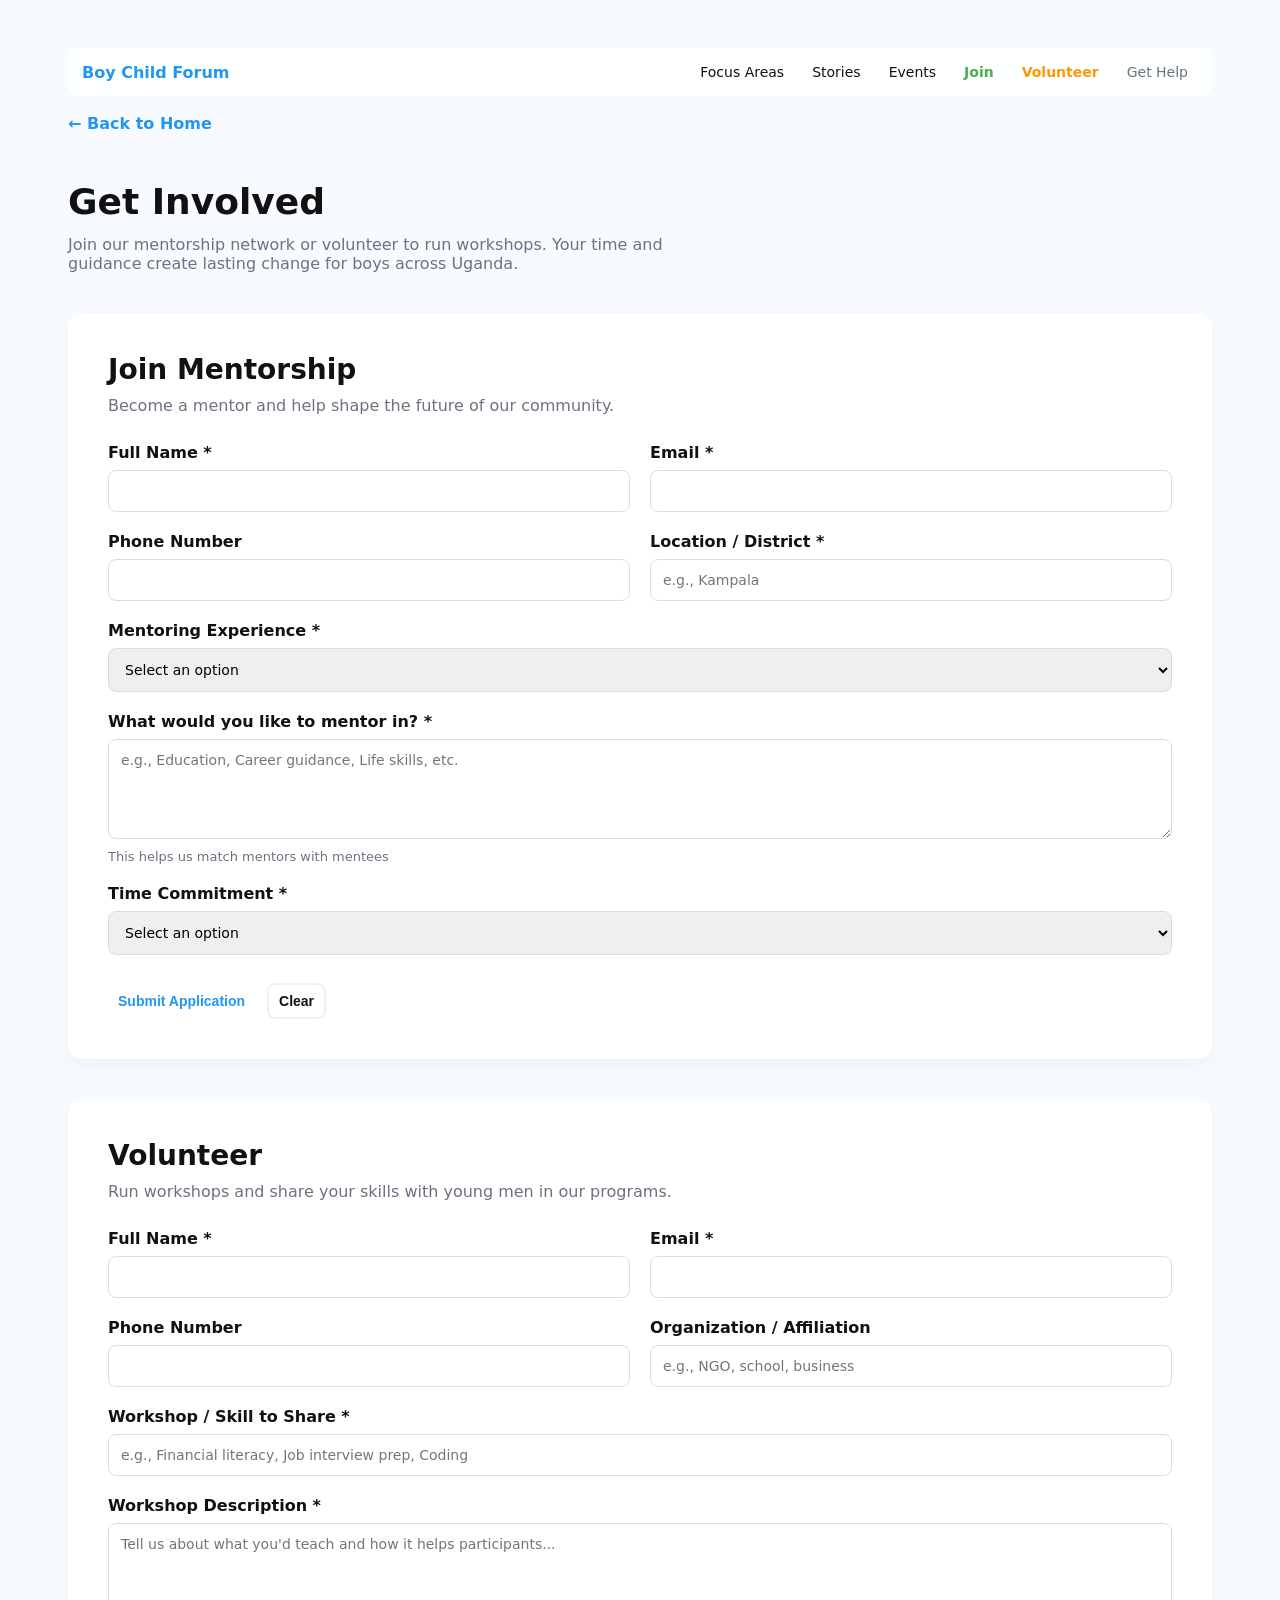
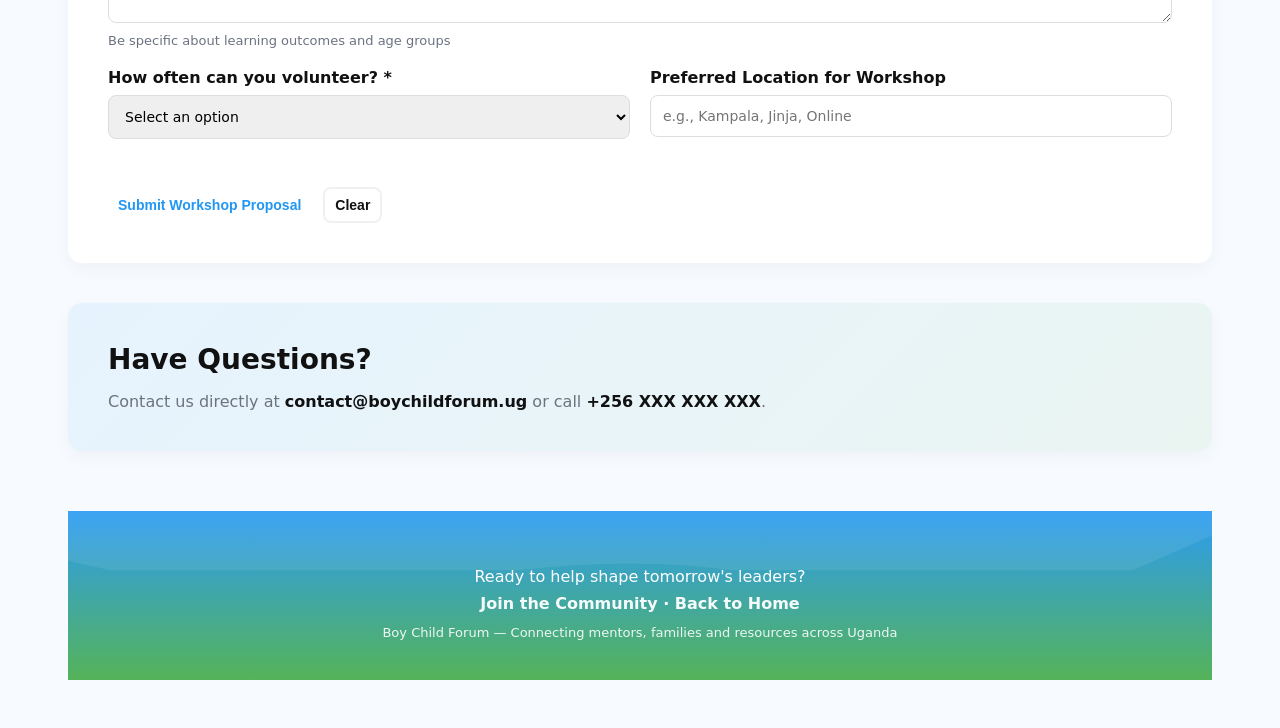
==== get-involved.html @ a8cef9b6 "Add files via upload" ====
<!doctype html>
<html lang="en">
<head>
	<meta charset="utf-8">
	<meta name="viewport" content="width=device-width,initial-scale=1">
	<title>Get Involved — Boy Child Forum</title>
	<meta name="description" content="Join our mentorship network or volunteer to run workshops. Your time and guidance create lasting change.">
	<link rel="stylesheet" href="style.css">
	<link rel="stylesheet" href="get-involved.css">
</head>
<body>
	<div class="container">
		<nav class="topnav" aria-label="Main navigation">
			<div>
				<a class="brand" href="index.html">Boy Child Forum</a>
			</div>
			<div class="nav-right">
				<a class="nav-link" href="index.html#focus">Focus Areas</a>
				<a class="nav-link" href="index.html#stories">Stories</a>
				<a class="nav-link" href="index.html#events">Events</a>
				<a class="nav-link join" href="get-involved.html">Join</a>
				<a class="nav-link volunteer" href="get-involved.html">Volunteer</a>
				<a class="nav-link help" href="index.html#help">Get Help</a>
			</div>
		</nav>

		<main>
			<a href="index.html" class="back-link">← Back to Home</a>

			<h1>Get Involved</h1>
			<p class="lead" style="margin-bottom: 40px; max-width: 600px;">Join our mentorship network or volunteer to run workshops. Your time and guidance create lasting change for boys across Uganda.</p>

			<!-- Join Mentorship Form -->
			<div class="form-section" id="join-form">
				<h2>Join Mentorship</h2>
				<p class="lead">Become a mentor and help shape the future of our community.</p>
				<form id="join-mentorship-form">
					<div class="two-col">
						<div class="form-group">
							<label for="join-name">Full Name *</label>
							<input type="text" id="join-name" name="name" required>
						</div>
						<div class="form-group">
							<label for="join-email">Email *</label>
							<input type="email" id="join-email" name="email" required>
						</div>
					</div>

					<div class="two-col">
						<div class="form-group">
							<label for="join-phone">Phone Number</label>
							<input type="tel" id="join-phone" name="phone">
						</div>
						<div class="form-group">
							<label for="join-location">Location / District *</label>
							<input type="text" id="join-location" name="location" placeholder="e.g., Kampala" required>
						</div>
					</div>

					<div class="form-group">
						<label for="join-experience">Mentoring Experience *</label>
						<select id="join-experience" name="experience" required>
							<option value="">Select an option</option>
							<option value="first-time">First time mentor</option>
							<option value="some">Some mentoring experience</option>
							<option value="extensive">Extensive mentoring experience</option>
						</select>
					</div>

					<div class="form-group">
						<label for="join-focus">What would you like to mentor in? *</label>
						<textarea id="join-focus" name="focus" placeholder="e.g., Education, Career guidance, Life skills, etc." required></textarea>
						<div class="form-note">This helps us match mentors with mentees</div>
					</div>

					<div class="form-group">
						<label for="join-commitment">Time Commitment *</label>
						<select id="join-commitment" name="commitment" required>
							<option value="">Select an option</option>
							<option value="flexible">Flexible / As needed</option>
							<option value="monthly">1-2 hours per month</option>
							<option value="weekly">1-2 hours per week</option>
							<option value="intensive">More than 2 hours per week</option>
						</select>
					</div>

					<div class="form-actions">
						<button type="submit" class="btn nav-link primary">Submit Application</button>
						<button type="reset" class="btn nav-link ghost">Clear</button>
					</div>
				</form>
			</div>

			<!-- Volunteer Form -->
			<div class="form-section" id="volunteer-form">
				<h2>Volunteer</h2>
				<p class="lead">Run workshops and share your skills with young men in our programs.</p>
				<form id="volunteer-submission-form">
					<div class="two-col">
						<div class="form-group">
							<label for="vol-name">Full Name *</label>
							<input type="text" id="vol-name" name="name" required>
						</div>
						<div class="form-group">
							<label for="vol-email">Email *</label>
							<input type="email" id="vol-email" name="email" required>
						</div>
					</div>

					<div class="two-col">
						<div class="form-group">
							<label for="vol-phone">Phone Number</label>
							<input type="tel" id="vol-phone" name="phone">
						</div>
						<div class="form-group">
							<label for="vol-organization">Organization / Affiliation</label>
							<input type="text" id="vol-organization" name="organization" placeholder="e.g., NGO, school, business">
						</div>
					</div>

					<div class="form-group">
						<label for="vol-workshop">Workshop / Skill to Share *</label>
						<input type="text" id="vol-workshop" name="workshop" placeholder="e.g., Financial literacy, Job interview prep, Coding" required>
					</div>

					<div class="form-group">
						<label for="vol-description">Workshop Description *</label>
						<textarea id="vol-description" name="description" placeholder="Tell us about what you'd teach and how it helps participants..." required></textarea>
						<div class="form-note">Be specific about learning outcomes and age groups</div>
					</div>

					<div class="two-col">
						<div class="form-group">
							<label for="vol-frequency">How often can you volunteer? *</label>
							<select id="vol-frequency" name="frequency" required>
								<option value="">Select an option</option>
								<option value="once">One-time workshop</option>
								<option value="monthly">Monthly</option>
								<option value="quarterly">Quarterly</option>
								<option value="other">Other arrangement</option>
							</select>
						</div>
						<div class="form-group">
							<label for="vol-location">Preferred Location for Workshop</label>
							<input type="text" id="vol-location" name="location" placeholder="e.g., Kampala, Jinja, Online">
						</div>
					</div>

					<div class="form-actions">
						<button type="submit" class="btn nav-link primary">Submit Workshop Proposal</button>
						<button type="reset" class="btn nav-link ghost">Clear</button>
					</div>
				</form>
			</div>

			<!-- Contact Info Section -->
			<div class="form-section" style="background: linear-gradient(135deg, rgba(33,150,243,0.08), rgba(76,175,80,0.08));">
				<h2 style="margin-bottom: 16px;">Have Questions?</h2>
				<p style="margin: 0; color: var(--muted);">Contact us directly at <strong style="color: #111;">contact@boychildforum.ug</strong> or call <strong style="color: #111;">+256 XXX XXX XXX</strong>.</p>
			</div>
		</main>

		<footer style="margin-top: 60px;">
			<div class="footer-lead">Ready to help shape tomorrow's leaders?</div>
			<div class="footer-links"><a href="get-involved.html">Join the Community</a> · <a href="index.html">Back to Home</a></div>
			<div class="footer-note">Boy Child Forum — Connecting mentors, families and resources across Uganda</div>
		</footer>
	</div>

	<script>
		// Form submission handlers
		document.getElementById('join-mentorship-form').addEventListener('submit', function(e) {
			e.preventDefault();
			alert('Thank you! We\'ve received your mentorship application. We\'ll be in touch within 3-5 business days.');
			this.reset();
		});

		document.getElementById('volunteer-submission-form').addEventListener('submit', function(e) {
			e.preventDefault();
			alert('Thank you! We\'ve received your workshop proposal. Our team will review and contact you soon.');
			this.reset();
		});

		// Smooth scroll for in-page links
		document.querySelectorAll('a[href^="#"]').forEach(el=>{
			el.addEventListener('click',e=>{
				const target = el.getAttribute('href').replace(/^#/,'');
				if(!target) return;
				const dest = document.getElementById(target);
				if(dest){ e.preventDefault(); dest.scrollIntoView({behavior:'smooth',block:'start'}); }
			})
		})
	</script>
</body>
</html>
---- style.css ----
:root{
  --blue:#2196F3;
  --green:#4CAF50;
  --orange:#FF9800;
  --bg:#f7fbff;
  --card:#ffffff;
  --muted:#6b7280;
  --max-width:1200px;
}
*{box-sizing:border-box}
html,body{height:100%}
body{font-family:Inter, system-ui, -apple-system, "Segoe UI", Roboto, "Helvetica Neue", Arial; margin:0; background:var(--bg); color:#111; -webkit-font-smoothing:antialiased}
.container{max-width:var(--max-width); margin:0 auto; padding:48px 28px}

/* Top navigation */
.topnav{position:sticky;top:12px;z-index:20;background:rgba(255,255,255,0.85);backdrop-filter:blur(6px);padding:8px 14px;border-radius:10px;display:flex;align-items:center;justify-content:space-between;gap:12px;margin-bottom:18px}
.brand{font-weight:800;color:var(--blue);text-decoration:none;font-size:16px}
.nav-right{display:flex;gap:8px;align-items:center}
.nav-link{color:#111;text-decoration:none;padding:8px 10px;border-radius:8px;font-size:14px}
.nav-link.join{color:var(--green);font-weight:700}
.nav-link.volunteer{color:var(--orange);font-weight:700}
.nav-link.help{color:var(--muted)}

/* Hero */
.hero{display:flex; flex-direction:column; gap:24px; align-items:stretch; padding:0 0 40px 0;position:relative}
.hero-left{width:100%;padding:40px 0}
.hero-image-full{width:100%;margin:0 -28px 20px -28px;position:relative;display:flex;align-items:center;justify-content:center;overflow:hidden}
.hero-image-full img{width:100%;height:auto;display:block;max-height:500px;object-fit:cover}
.eyebrow{display:inline-block;padding:6px 10px;background:linear-gradient(90deg,var(--green),var(--blue));color:#fff;border-radius:999px;font-weight:600;font-size:13px;position:absolute;top:16px;left:24px;z-index:10;box-shadow:0 4px 12px rgba(0,0,0,0.15)}
h1{font-size:36px;margin:18px 0 14px;line-height:1.05}
.lead{color:var(--muted);margin:0 0 20px;max-width:640px}
.cta-row{display:flex;gap:12px;flex-wrap:wrap;margin-top:18px}
.btn{padding:12px 18px;border-radius:10px;border:0;cursor:pointer;font-weight:700}
.btn.primary{background:var(--blue);color:#fff}
.btn.green{background:var(--green);color:#fff}
.btn.ghost{background:transparent;border:2px solid rgba(0,0,0,0.06)}

/* Hero right (deprecated - kept for reference) */
.hero-right{display:none}
.hero-card{background:linear-gradient(180deg, rgba(255,255,255,0.95), rgba(255,255,255,0.9));border-radius:14px;overflow:hidden;box-shadow:0 10px 40px rgba(16,24,40,0.06)}
.hero-card img{width:100%;height:320px;object-fit:cover;display:block}
.hero-copy{padding:14px}

/* Sections */
.section{margin-top:40px}
.focus{display:grid;grid-template-columns:1fr;gap:24px;margin:20px 0}
.focus .item{background:var(--card);padding:20px;border-radius:12px;box-shadow:0 6px 18px rgba(16,24,40,0.04);text-align:center}
.item svg{width:40px;height:40px;margin-bottom:10px}
.stories{display:grid;grid-template-columns:1fr;gap:22px;margin:24px 0 48px}
.story{background:var(--card);padding:18px;border-radius:12px;overflow:hidden}
.story img{width:100%;height:220px;object-fit:cover;border-radius:8px}
.story h3{margin:10px 0 6px;font-size:18px}

.events{display:flex;gap:14px;flex-wrap:wrap}
.event{background:linear-gradient(90deg,#fff,#fff);padding:12px;border-radius:10px;width:260px;height:120px;display:flex;flex-direction:column;justify-content:space-between;box-shadow:0 6px 18px rgba(16,24,40,0.04)}
.event .muted{color:var(--muted);margin-top:6px}

.join-section{margin:36px 0;padding:18px;border-radius:12px;background:linear-gradient(90deg,rgba(33,150,243,0.06),rgba(76,175,80,0.04));}

.text-muted{color:var(--muted);font-size:14px;margin-top:6px}

.join-copy{max-width:70%;margin:0}
.actions{margin-top:12px}
.footer-lead{margin-bottom:8px}
.story p{color:var(--muted);font-size:14px;margin:0}

footer{
  position:relative;
  padding:56px 0 40px;
  text-align:center;
  color:#fff;
  overflow:hidden;
  margin-top:36px;
  background: linear-gradient(180deg, rgba(33,150,243,0.95), rgba(76,175,80,0.95));
}
footer:before{
  /* decorative subtle wave at the top of the footer */
  content:"";
  position:absolute;
  top:-1px;
  left:0;
  right:0;
  height:60px;
  background-repeat:no-repeat;
  background-position:top center;
  background-size:cover;
  background-image: url("data:image/svg+xml,%3Csvg xmlns='http://www.w3.org/2000/svg' viewBox='0 0 1440 120'%3E%3Cpath fill='%23ffffff' fill-opacity='0.08' d='M0,64L48,74.7C96,85,192,107,288,106.7C384,107,480,85,576,74.7C672,64,768,64,864,80C960,96,1056,128,1152,122.7C1248,117,1344,75,1392,53.3L1440,32L1440,0L1392,0C1344,0,1248,0,1152,0C1056,0,960,0,864,0C768,0,672,0,576,0C480,0,384,0,288,0C192,0,96,0,48,0L0,0Z'/%3E%3C/svg%3E");
}
footer a{color:rgba(255,255,255,0.95);text-decoration:none}

.footer-links{font-weight:700}
.footer-note{margin-top:12px;color:rgba(255,255,255,0.9);font-size:13px}

@media (max-width:520px){
  footer{padding:36px 0}
}

@media(max-width:900px){
  .hero{flex-direction:column;gap:20px}
  .hero-left{width:100%;padding:20px 0}
  .hero-image-full{margin:0 -20px 20px -20px;width:calc(100% + 40px);display:flex;align-items:center;justify-content:center;overflow:hidden}
  .hero-image-full img{width:100%;height:auto;display:block}
  .eyebrow{top:12px;left:16px}
  .hero-right{width:100%}
  .focus{grid-template-columns:repeat(2,1fr)}
  .stories{grid-template-columns:1fr}
  .container{padding:20px}
  h1{font-size:26px}
  /* Ensure nav remains visible on mobile */
  .topnav{display:flex !important}
  .nav-right{display:flex !important}
}

@media(max-width:520px){
  .nav-link{padding:6px 8px;font-size:12px}
  .topnav{padding:6px 8px;gap:4px;margin-bottom:12px}
  .brand{font-size:13px}
  .nav-right{gap:4px}
  /* Buttons fit on single line on mobile */
  .cta-row{gap:6px}
  .btn{padding:10px 12px;font-size:13px}
}

@media(max-width:400px){
  .topnav{flex-wrap:wrap;padding:4px 6px}
  .brand{font-size:12px}
  .nav-link{padding:4px 6px;font-size:11px}
  .nav-right{gap:2px}
  /* Extra compact buttons for tiny screens */
  .cta-row{gap:4px;flex-wrap:nowrap}
  .btn{padding:8px 10px;font-size:12px}
  .eyebrow{padding:4px 8px;font-size:12px;top:10px;left:12px}
  .hero-image-full{margin:0 -6px 20px -6px;width:calc(100% + 12px);display:flex;align-items:center;justify-content:center;overflow:hidden}
  .hero-image-full img{width:100%;height:auto}
}

/* Large-screen layout: show featured stories as a horizontal flex row */
@media(min-width:1100px){
  .stories{display:flex;gap:28px;align-items:stretch}
  .story{flex:1;min-width:320px;display:flex;flex-direction:column}
  .story img{height:260px}
  .story h3{margin-top:12px}
}
---- get-involved.css ----
/* Get Involved Page Styles */

.form-section {
	background: var(--card);
	padding: 40px;
	border-radius: 14px;
	box-shadow: 0 6px 18px rgba(16,24,40,0.04);
	margin-bottom: 40px;
	scroll-margin-top: 160px;
}
.form-section h2 {
	margin-top: 0;
	margin-bottom: 10px;
	font-size: 28px;
}
.form-section .lead {
	color: var(--muted);
	margin-bottom: 28px;
}
.form-group {
	margin-bottom: 20px;
}
.form-group label {
	display: block;
	margin-bottom: 8px;
	font-weight: 600;
	color: #111;
}
.form-group input,
.form-group textarea,
.form-group select {
	width: 100%;
	padding: 12px;
	border: 1px solid #ddd;
	border-radius: 8px;
	font-family: inherit;
	font-size: 14px;
}
.form-group textarea {
	resize: vertical;
	min-height: 100px;
}
.form-group input:focus,
.form-group textarea:focus,
.form-group select:focus {
	outline: none;
	border-color: var(--blue);
	box-shadow: 0 0 0 3px rgba(33,150,243,0.1);
}
.form-note {
	color: var(--muted);
	font-size: 13px;
	margin-top: 6px;
}
.two-col {
	display: grid;
	grid-template-columns: 1fr 1fr;
	gap: 20px;
}
.form-actions {
	display: flex;
	gap: 12px;
	margin-top: 28px;
}
.form-actions .btn {
	padding: 14px 24px;
	font-size: 14px;
}

/* Make buttons optionally match the top navigation link appearance */
.btn.nav-link {
	background: transparent;
	border: none;
	padding: 8px 10px;
	border-radius: 8px;
	color: #111;
	font-size: 14px;
	font-weight: 700;
	cursor: pointer;
}
.btn.nav-link:hover {
	background: rgba(0,0,0,0.04);
}
.btn.nav-link.ghost {
	border: 2px solid rgba(0,0,0,0.06);
	background: transparent;
}
.btn.nav-link.primary { color: var(--blue); }
.back-link {
	display: inline-block;
	color: var(--blue);
	text-decoration: none;
	margin-bottom: 32px;
	font-weight: 600;
}
.back-link:hover {
	text-decoration: underline;
}

@media (max-width: 900px) {
	.form-section {
		padding: 28px;
	}
	.two-col {
		grid-template-columns: 1fr;
	}
	.form-actions {
		flex-direction: column;
	}
	.form-actions .btn {
		width: 100%;
	}
}

@media (max-width: 520px) {
	.form-section {
		padding: 20px;
	}
	.form-section h2 {
		font-size: 22px;
	}
}
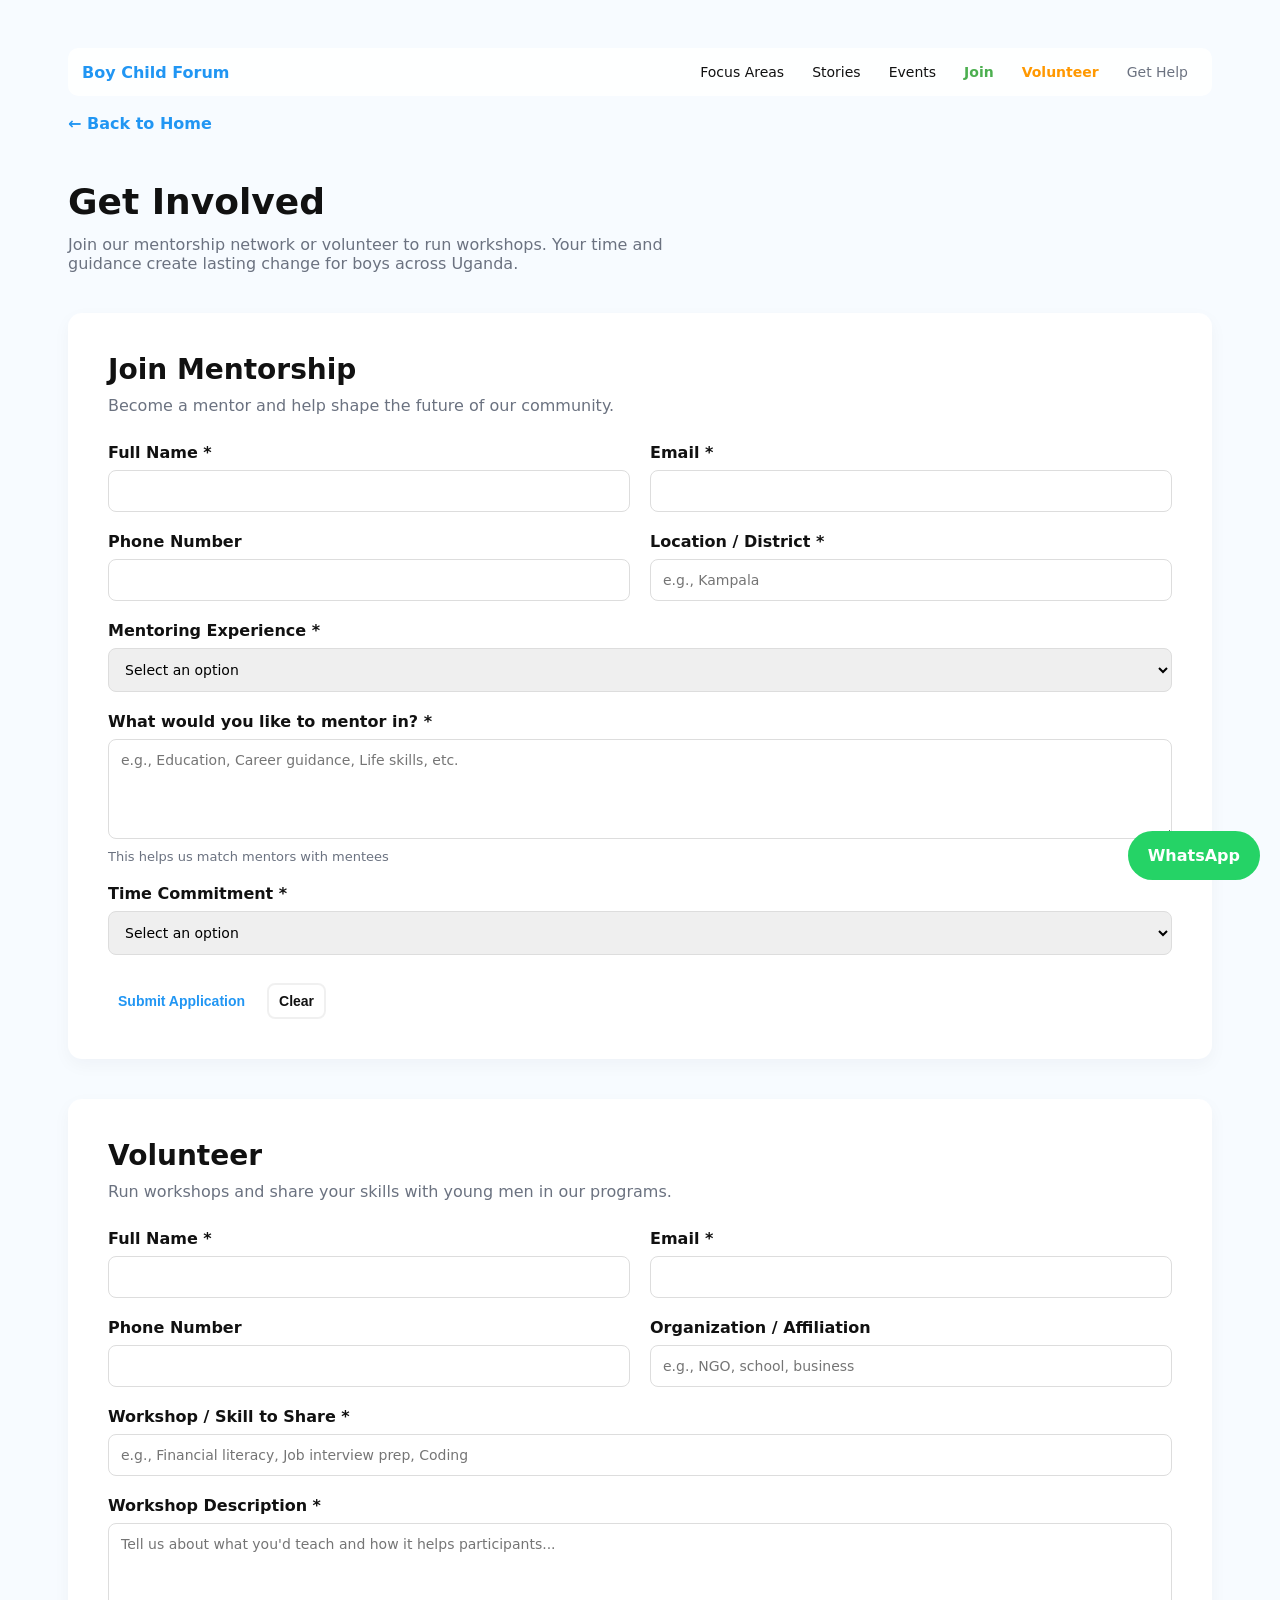
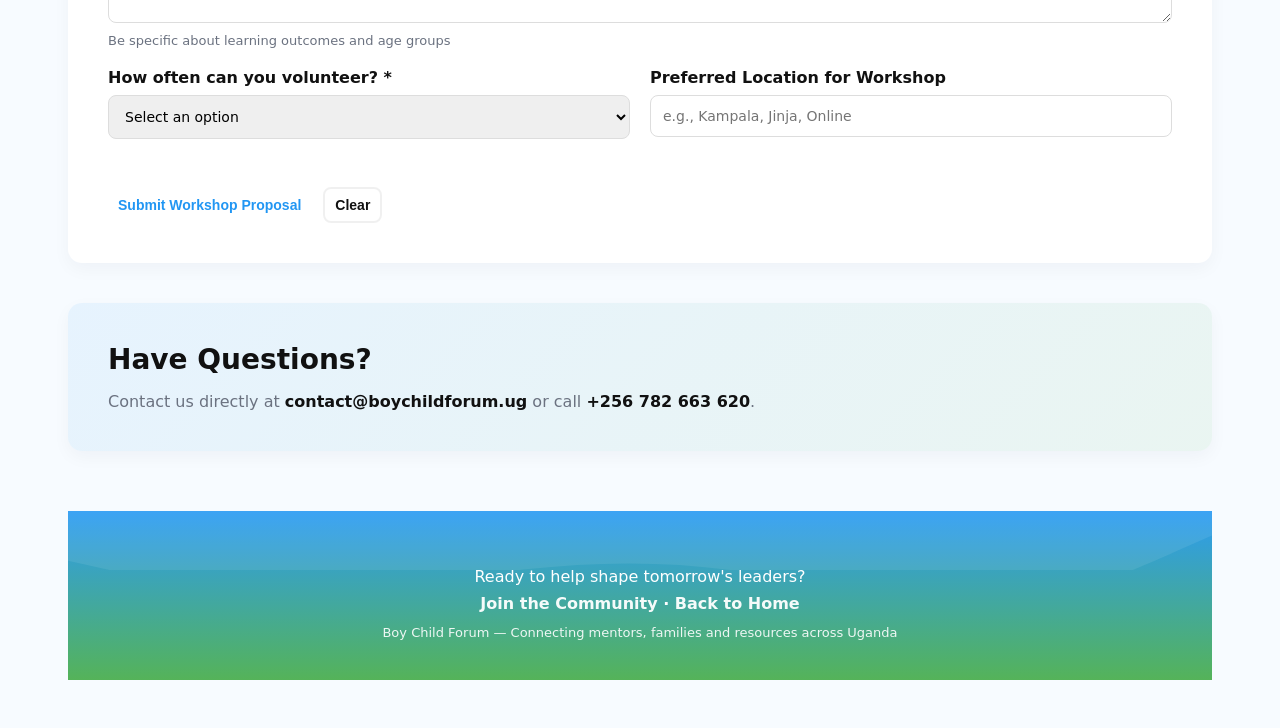
==== commit d351c59b: "Add files via upload" ====
--- a/get-involved.html
+++ b/get-involved.html
@@ -156,7 +156,16 @@
 			<!-- Contact Info Section -->
 			<div class="form-section" style="background: linear-gradient(135deg, rgba(33,150,243,0.08), rgba(76,175,80,0.08));">
 				<h2 style="margin-bottom: 16px;">Have Questions?</h2>
-				<p style="margin: 0; color: var(--muted);">Contact us directly at <strong style="color: #111;">contact@boychildforum.ug</strong> or call <strong style="color: #111;">+256 XXX XXX XXX</strong>.</p>
+				<p style="margin: 0; color: var(--muted);">Contact us directly at <strong style="color: #111;">contact@boychildforum.ug</strong> or call <strong style="color: #111;">+256 782 663 620</strong>.</p>
+				<a href="https://wa.me/256782663620" 
+              	style="position:fixed;bottom:20px;right:20px;
+   						background:#25D366;color:white;
+   						padding:15px 20px;border-radius:50px;
+  						 text-decoration:none;font-weight:bold;
+						 z-index: 9999;"
+   							target="_blank">
+WhatsApp
+</a>
 			</div>
 		</main>
 
